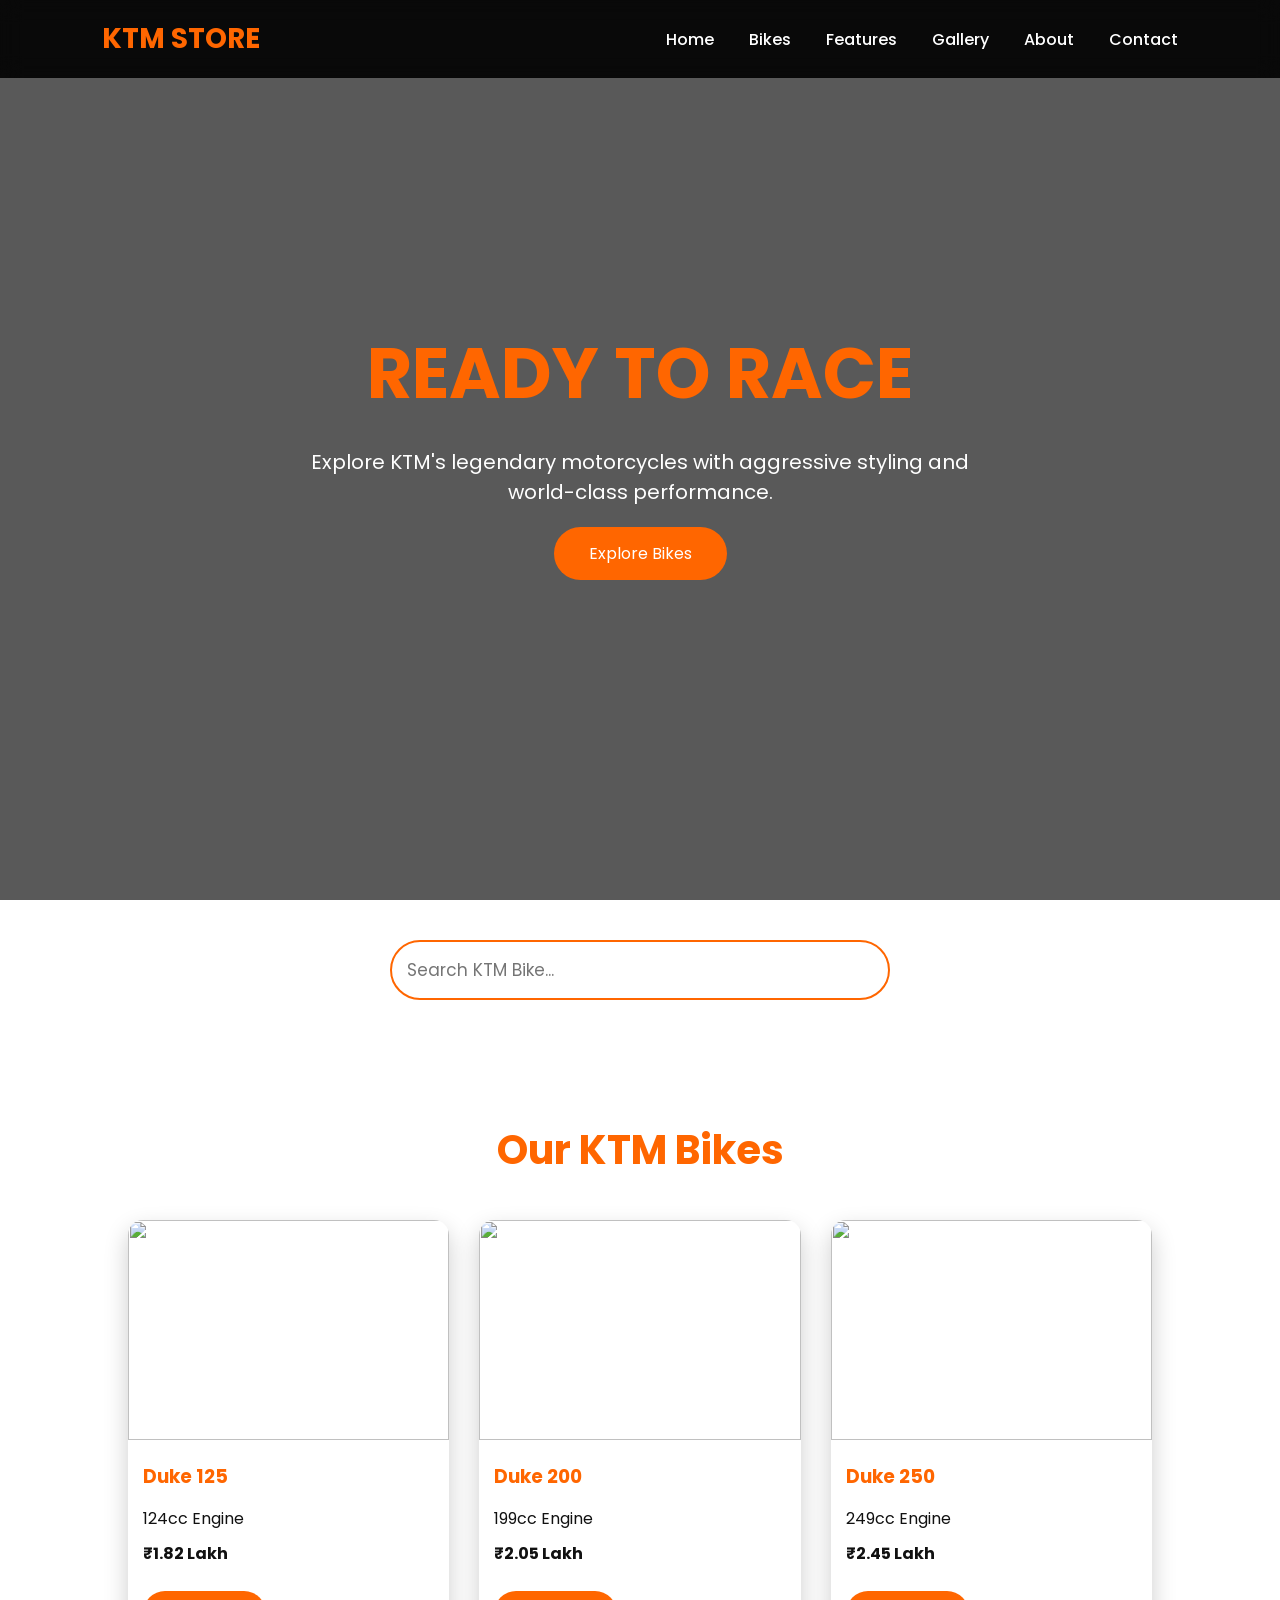
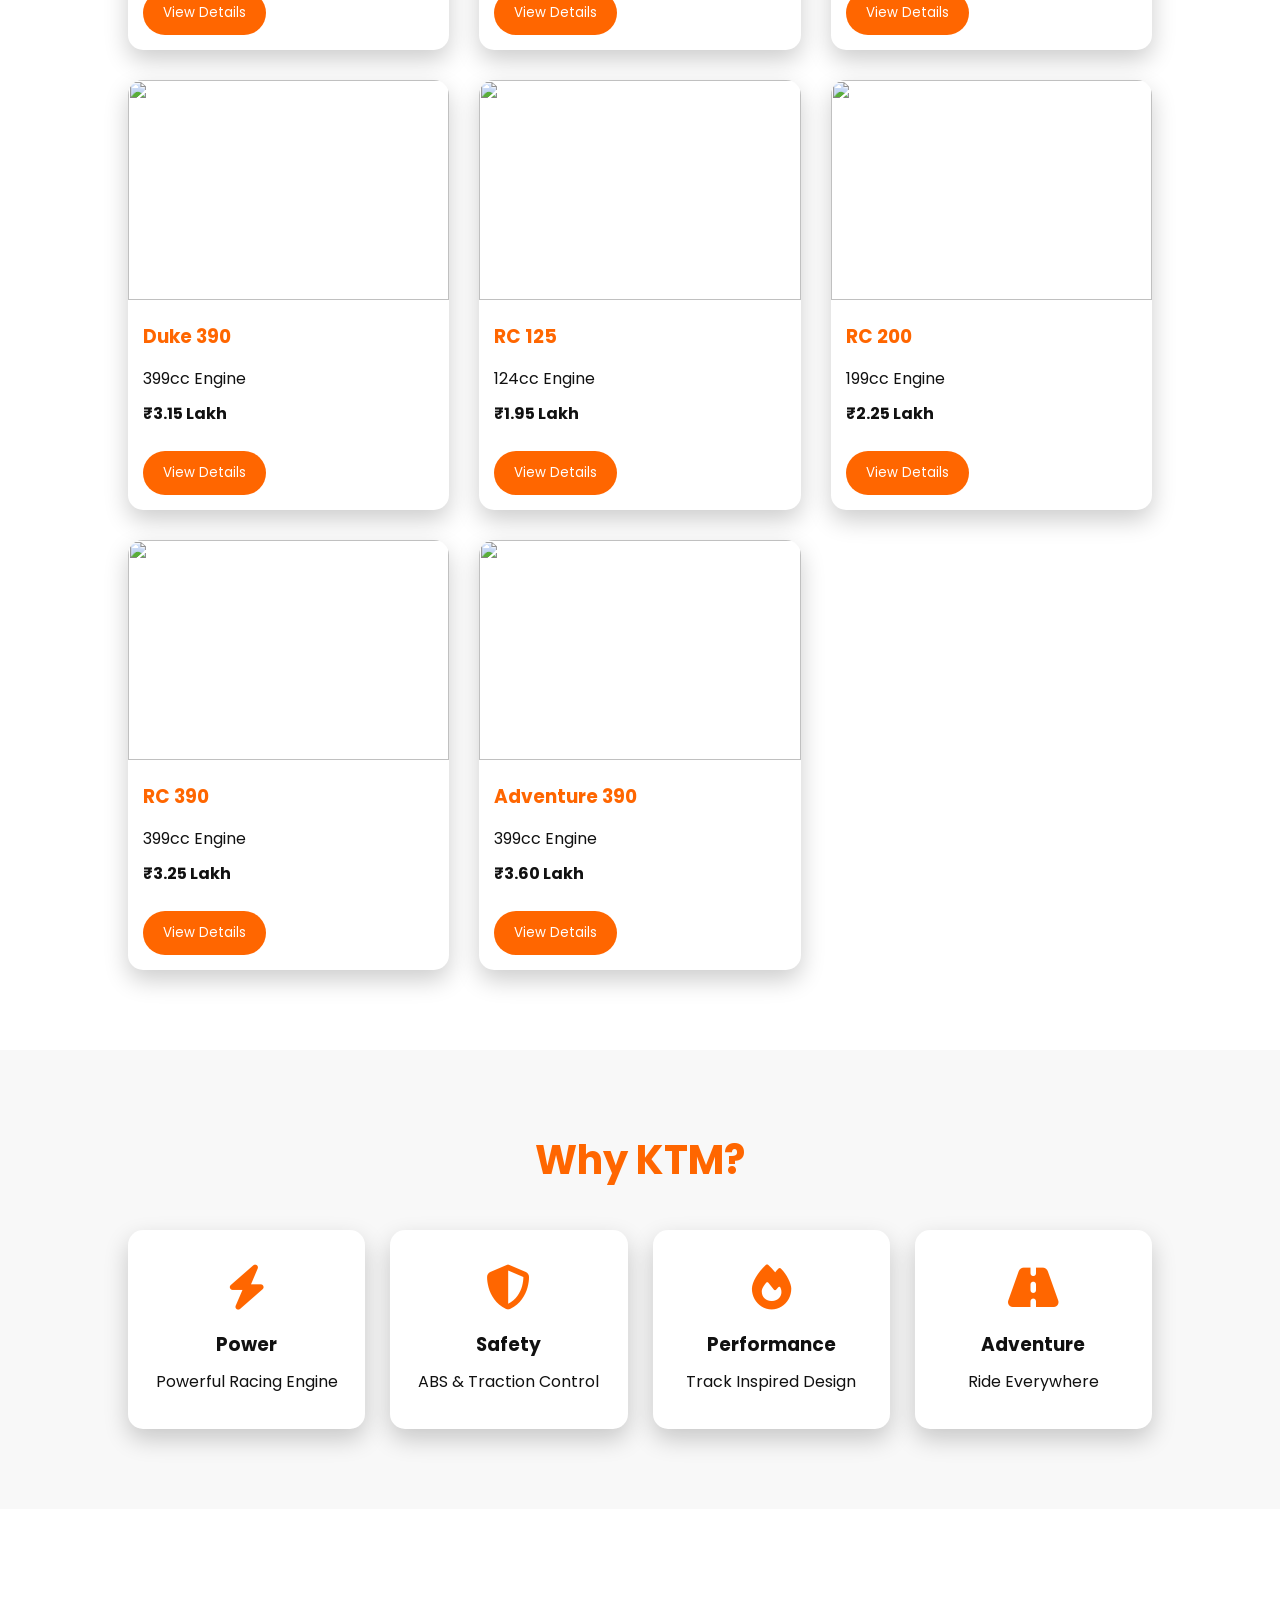
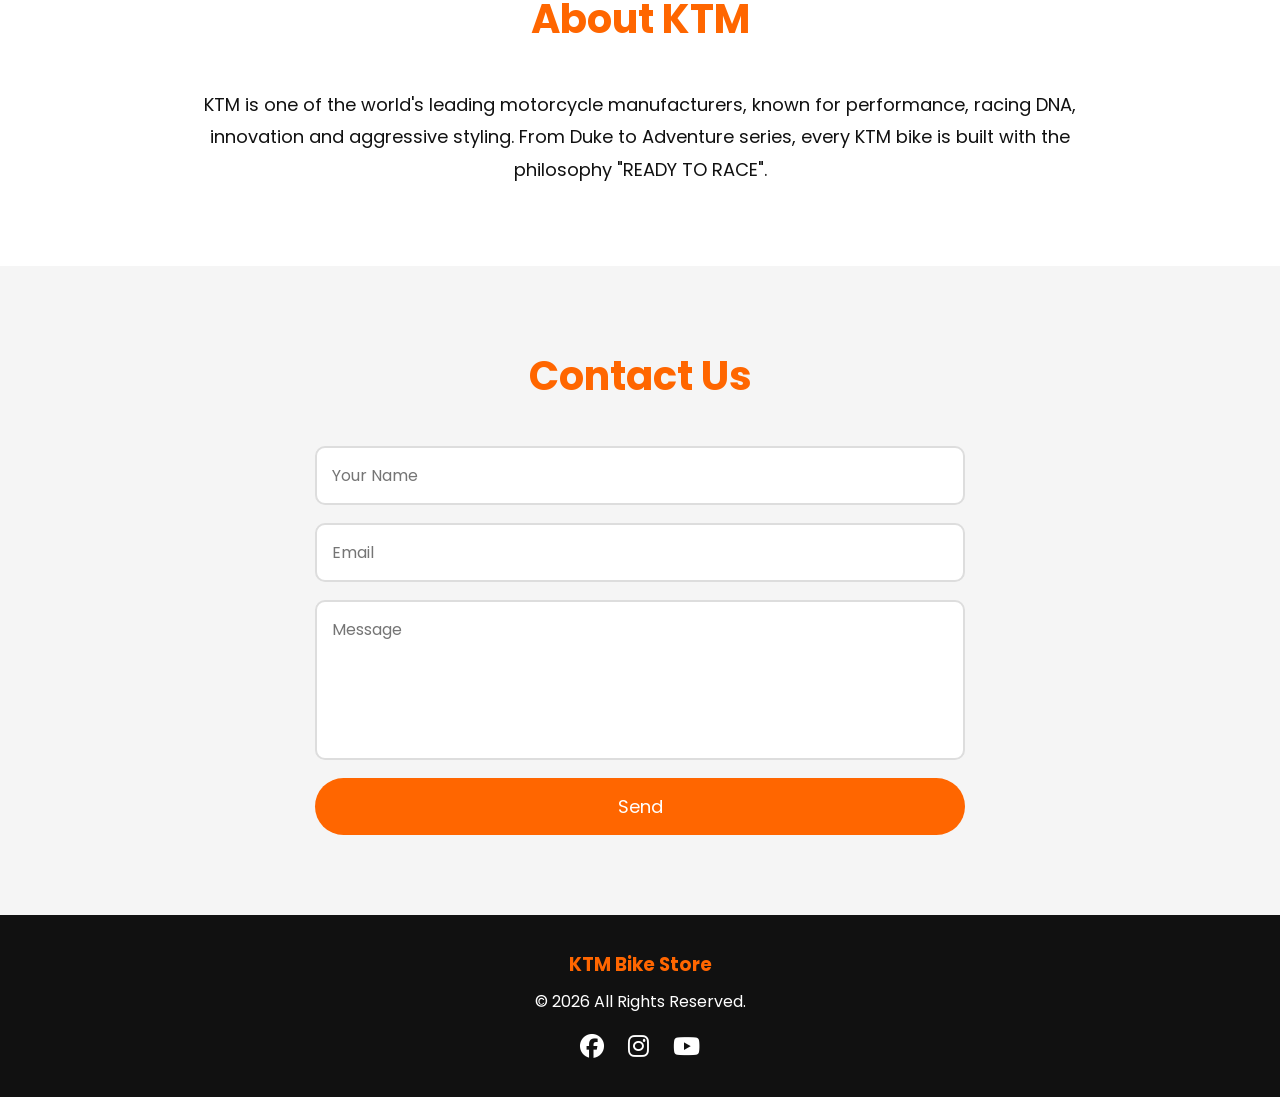
==== index.html @ a9b9b611 "my first project" ====
<!DOCTYPE html>
<html lang="en">
<head>
    <meta charset="UTF-8">
    <meta name="viewport" content="width=device-width, initial-scale=1.0">
    <title>KTM Bike Store</title>

    <link rel="stylesheet" href="style.css">

    <!-- Font Awesome -->
    <link rel="stylesheet"
    href="https://cdnjs.cloudflare.com/ajax/libs/font-awesome/6.5.1/css/all.min.css">

    <!-- Google Font -->
    <link href="https://fonts.googleapis.com/css2?family=Poppins:wght@300;400;500;600;700&display=swap" rel="stylesheet">
</head>
<body>

<!-- Loading -->
<div id="loader">
    <h1>KTM</h1>
</div>

<!-- Progress -->
<div id="progress-bar"></div>

<!-- Navbar -->
<header>
<nav class="navbar">

<div class="logo">
KTM STORE
</div>

<ul class="nav-links">

<li><a href="#home">Home</a></li>
<li><a href="#bikes">Bikes</a></li>
<li><a href="#features">Features</a></li>
<li><a href="#gallery">Gallery</a></li>
<li><a href="#about">About</a></li>
<li><a href="#contact">Contact</a></li>

</ul>

<div id="menu">
<i class="fas fa-bars"></i>
</div>

</nav>
</header>

<!-- Hero -->

<section id="home" class="hero">

<div class="overlay">

<h1>READY TO RACE</h1>

<p>
Explore KTM's legendary motorcycles with aggressive styling and world-class performance.
</p>

<a href="#bikes" class="btn">
Explore Bikes
</a>

</div>

</section>

<!-- Search -->

<section class="search-box">

<input
type="text"
id="search"
placeholder="Search KTM Bike...">

</section>

<!-- Bikes -->

<section id="bikes">

<h2 class="title">
Our KTM Bikes
</h2>

<div class="bike-container">

<div class="bike-card">

<img src="https://images.unsplash.com/photo-1558981806-ec527fa84c39?w=800" alt="">

<h3>Duke 125</h3>

<p>124cc Engine</p>

<h4>₹1.82 Lakh</h4>

<button>View Details</button>

</div>

<div class="bike-card">

<img src="https://images.unsplash.com/photo-1609630875171-b1321377ee65?w=800">

<h3>Duke 200</h3>

<p>199cc Engine</p>

<h4>₹2.05 Lakh</h4>

<button>View Details</button>

</div>

<div class="bike-card">

<img src="https://images.unsplash.com/photo-1517846693594-1567da72af75?w=800">

<h3>Duke 250</h3>

<p>249cc Engine</p>

<h4>₹2.45 Lakh</h4>

<button>View Details</button>

</div>

<div class="bike-card">

<img src="https://images.unsplash.com/photo-1503376780353-7e6692767b70?w=800">

<h3>Duke 390</h3>

<p>399cc Engine</p>

<h4>₹3.15 Lakh</h4>

<button>View Details</button>

</div>

<div class="bike-card">

<img src="https://images.unsplash.com/photo-1549399542-7e3f8b79c341?w=800">

<h3>RC 125</h3>

<p>124cc Engine</p>

<h4>₹1.95 Lakh</h4>

<button>View Details</button>

</div>

<div class="bike-card">

<img src="https://images.unsplash.com/photo-1553440569-bcc63803a83d?w=800">

<h3>RC 200</h3>

<p>199cc Engine</p>

<h4>₹2.25 Lakh</h4>

<button>View Details</button>

</div>

<div class="bike-card">

<img src="https://images.unsplash.com/photo-1558981403-c5f9899a28bc?w=800">

<h3>RC 390</h3>

<p>399cc Engine</p>

<h4>₹3.25 Lakh</h4>

<button>View Details</button>

</div>

<div class="bike-card">

<img src="https://images.unsplash.com/photo-1558980664-10ea292d6a3a?w=800">

<h3>Adventure 390</h3>

<p>399cc Engine</p>

<h4>₹3.60 Lakh</h4>

<button>View Details</button>

</div>

</div>

</section>

<!-- Features -->

<section id="features">

<h2 class="title">
Why KTM?
</h2>

<div class="feature-box">

<div class="feature">

<i class="fas fa-bolt"></i>

<h3>Power</h3>

<p>Powerful Racing Engine</p>

</div>

<div class="feature">

<i class="fas fa-shield-alt"></i>

<h3>Safety</h3>

<p>ABS & Traction Control</p>

</div>

<div class="feature">

<i class="fas fa-fire"></i>

<h3>Performance</h3>

<p>Track Inspired Design</p>

</div>

<div class="feature">

<i class="fas fa-road"></i>

<h3>Adventure</h3>

<p>Ride Everywhere</p>

</div>

</div>

</section>

<!-- About -->

<section id="about">

<h2 class="title">About KTM</h2>

<p class="about-text">

KTM is one of the world's leading motorcycle manufacturers,
known for performance, racing DNA, innovation and aggressive styling.
From Duke to Adventure series,
every KTM bike is built with the philosophy
"READY TO RACE".

</p>

</section>

<!-- Contact -->

<section id="contact">

<h2 class="title">
Contact Us
</h2>

<form id="contactForm">

<input
type="text"
placeholder="Your Name"
required>

<input
type="email"
placeholder="Email"
required>

<textarea
placeholder="Message"></textarea>

<button type="submit">
Send
</button>

</form>

</section>

<!-- Footer -->

<footer>

<h3>KTM Bike Store</h3>

<p>© 2026 All Rights Reserved.</p>

<div class="social">

<i class="fab fa-facebook"></i>
<i class="fab fa-instagram"></i>
<i class="fab fa-youtube"></i>

</div>

</footer>

<!-- Top Button -->

<button id="topBtn">

<i class="fas fa-arrow-up"></i>

</button>

<script src="script.js"></script>

</body>
</html>
---- style.css ----
/* ==========================
   KTM BIKE STORE - STYLE.CSS
   Part 1
========================== */

*{
    margin:0;
    padding:0;
    box-sizing:border-box;
    scroll-behavior:smooth;
    font-family:'Poppins',sans-serif;
}

:root{
    --orange:#ff6600;
    --black:#111;
    --white:#fff;
    --gray:#f5f5f5;
    --shadow:0 10px 25px rgba(0,0,0,.2);
}

body{
    background:var(--white);
    color:var(--black);
    overflow-x:hidden;
}

/* Loader */

#loader{
    position:fixed;
    inset:0;
    background:#111;
    display:flex;
    justify-content:center;
    align-items:center;
    z-index:9999;
}

#loader h1{
    color:var(--orange);
    font-size:60px;
    letter-spacing:5px;
}

/* Scroll Progress */

#progress-bar{
    position:fixed;
    top:0;
    left:0;
    width:0%;
    height:5px;
    background:var(--orange);
    z-index:999;
}

/* Navbar */

header{
    position:fixed;
    top:0;
    width:100%;
    z-index:1000;
}

.navbar{
    display:flex;
    justify-content:space-between;
    align-items:center;
    padding:18px 8%;
    background:rgba(0,0,0,.9);
    backdrop-filter:blur(10px);
}

.logo{
    color:var(--orange);
    font-size:28px;
    font-weight:bold;
}

.nav-links{
    display:flex;
    list-style:none;
    gap:35px;
}

.nav-links a{
    color:white;
    text-decoration:none;
    transition:.3s;
    font-weight:500;
}

.nav-links a:hover{
    color:var(--orange);
}

#menu{
    display:none;
    color:white;
    font-size:28px;
    cursor:pointer;
}

/* Hero */

.hero{
    height:100vh;
    background:url("https://images.unsplash.com/photo-1503376780353-7e6692767b70?w=1600") center/cover no-repeat;
    display:flex;
    justify-content:center;
    align-items:center;
}

.overlay{
    width:100%;
    height:100%;
    background:rgba(0,0,0,.65);
    display:flex;
    flex-direction:column;
    justify-content:center;
    align-items:center;
    text-align:center;
    color:white;
    padding:20px;
}

.overlay h1{
    font-size:70px;
    color:var(--orange);
}

.overlay p{
    margin:20px 0;
    max-width:700px;
    font-size:20px;
}

.btn{
    display:inline-block;
    padding:14px 35px;
    background:var(--orange);
    color:white;
    text-decoration:none;
    border-radius:30px;
    transition:.4s;
}

.btn:hover{
    background:white;
    color:black;
    transform:translateY(-5px);
}

/* Search */

.search-box{
    padding:40px 10%;
    text-align:center;
}

#search{
    width:80%;
    max-width:500px;
    padding:15px;
    border-radius:30px;
    border:2px solid var(--orange);
    outline:none;
    font-size:17px;
}

/* Section Title */

.title{
    text-align:center;
    font-size:40px;
    margin-bottom:40px;
    color:var(--orange);
}

/* Bikes */

#bikes{
    padding:80px 10%;
}

.bike-container{
    display:grid;
    grid-template-columns:repeat(auto-fit,minmax(280px,1fr));
    gap:30px;
}

.bike-card{
    background:white;
    border-radius:15px;
    overflow:hidden;
    box-shadow:var(--shadow);
    transition:.4s;
}

.bike-card:hover{
    transform:translateY(-10px);
}

.bike-card img{
    width:100%;
    height:220px;
    object-fit:cover;
}

.bike-card h3{
    padding:15px;
    color:var(--orange);
}

.bike-card p,
.bike-card h4{
    padding:0 15px 10px;
}

.bike-card button{
    margin:15px;
    padding:12px 20px;
    background:var(--orange);
    color:white;
    border:none;
    border-radius:25px;
    cursor:pointer;
    transition:.3s;
}

.bike-card button:hover{
    background:black;
}
/* ==========================
   FEATURES
========================== */

#features{
    padding:80px 10%;
    background:#f8f8f8;
}

.feature-box{
    display:grid;
    grid-template-columns:repeat(auto-fit,minmax(220px,1fr));
    gap:25px;
}

.feature{
    background:#fff;
    text-align:center;
    padding:35px 20px;
    border-radius:15px;
    box-shadow:var(--shadow);
    transition:.4s;
}

.feature:hover{
    background:var(--orange);
    color:#fff;
    transform:translateY(-10px);
}

.feature i{
    font-size:45px;
    margin-bottom:20px;
    color:var(--orange);
}

.feature:hover i{
    color:#fff;
}

.feature h3{
    margin-bottom:10px;
}

/* ==========================
   ABOUT
========================== */

#about{
    padding:80px 10%;
    background:#fff;
}

.about-text{
    max-width:900px;
    margin:auto;
    text-align:center;
    line-height:1.8;
    font-size:18px;
}

/* ==========================
   CONTACT
========================== */

#contact{
    padding:80px 10%;
    background:#f5f5f5;
}

#contactForm{
    max-width:650px;
    margin:auto;
    display:flex;
    flex-direction:column;
    gap:18px;
}

#contactForm input,
#contactForm textarea{
    padding:15px;
    border:2px solid #ddd;
    border-radius:10px;
    font-size:16px;
    outline:none;
}

#contactForm textarea{
    height:160px;
    resize:none;
}

#contactForm input:focus,
#contactForm textarea:focus{
    border-color:var(--orange);
}

#contactForm button{
    background:var(--orange);
    color:#fff;
    border:none;
    padding:15px;
    border-radius:30px;
    cursor:pointer;
    font-size:18px;
    transition:.3s;
}

#contactForm button:hover{
    background:#111;
}

/* ==========================
   FOOTER
========================== */

footer{
    background:#111;
    color:#fff;
    text-align:center;
    padding:35px 20px;
}

footer h3{
    color:var(--orange);
    margin-bottom:10px;
}

.social{
    margin-top:20px;
}

.social i{
    font-size:24px;
    margin:0 10px;
    cursor:pointer;
    transition:.3s;
}

.social i:hover{
    color:var(--orange);
    transform:scale(1.2);
}

/* ==========================
   TOP BUTTON
========================== */

#topBtn{
    position:fixed;
    bottom:30px;
    right:30px;
    width:50px;
    height:50px;
    border:none;
    border-radius:50%;
    background:var(--orange);
    color:#fff;
    cursor:pointer;
    display:none;
    box-shadow:var(--shadow);
    transition:.3s;
}

#topBtn:hover{
    background:#111;
}

/* ==========================
   ANIMATIONS
========================== */

@keyframes fadeUp{
    from{
        opacity:0;
        transform:translateY(50px);
    }
    to{
        opacity:1;
        transform:translateY(0);
    }
}

.hero h1,
.hero p,
.hero .btn{
    animation:fadeUp 1s ease;
}

/* ==========================
   RESPONSIVE
========================== */

@media(max-width:992px){

.nav-links{
    gap:18px;
}

.overlay h1{
    font-size:50px;
}

}

@media(max-width:768px){

#menu{
    display:block;
}

.nav-links{
    position:absolute;
    top:75px;
    left:-100%;
    width:100%;
    background:#111;
    flex-direction:column;
    text-align:center;
    padding:20px 0;
    transition:.4s;
}

.nav-links.active{
    left:0;
}

.overlay h1{
    font-size:40px;
}

.overlay p{
    font-size:16px;
}

.title{
    font-size:32px;
}

#search{
    width:100%;
}

.bike-card img{
    height:200px;
}

}

@media(max-width:480px){

.logo{
    font-size:22px;
}

.overlay h1{
    font-size:32px;
}

.overlay p{
    font-size:15px;
}

.btn{
    padding:12px 25px;
}

.title{
    font-size:28px;
}

#contactForm input,
#contactForm textarea{
    font-size:15px;
}

footer{
    font-size:14px;
}

}
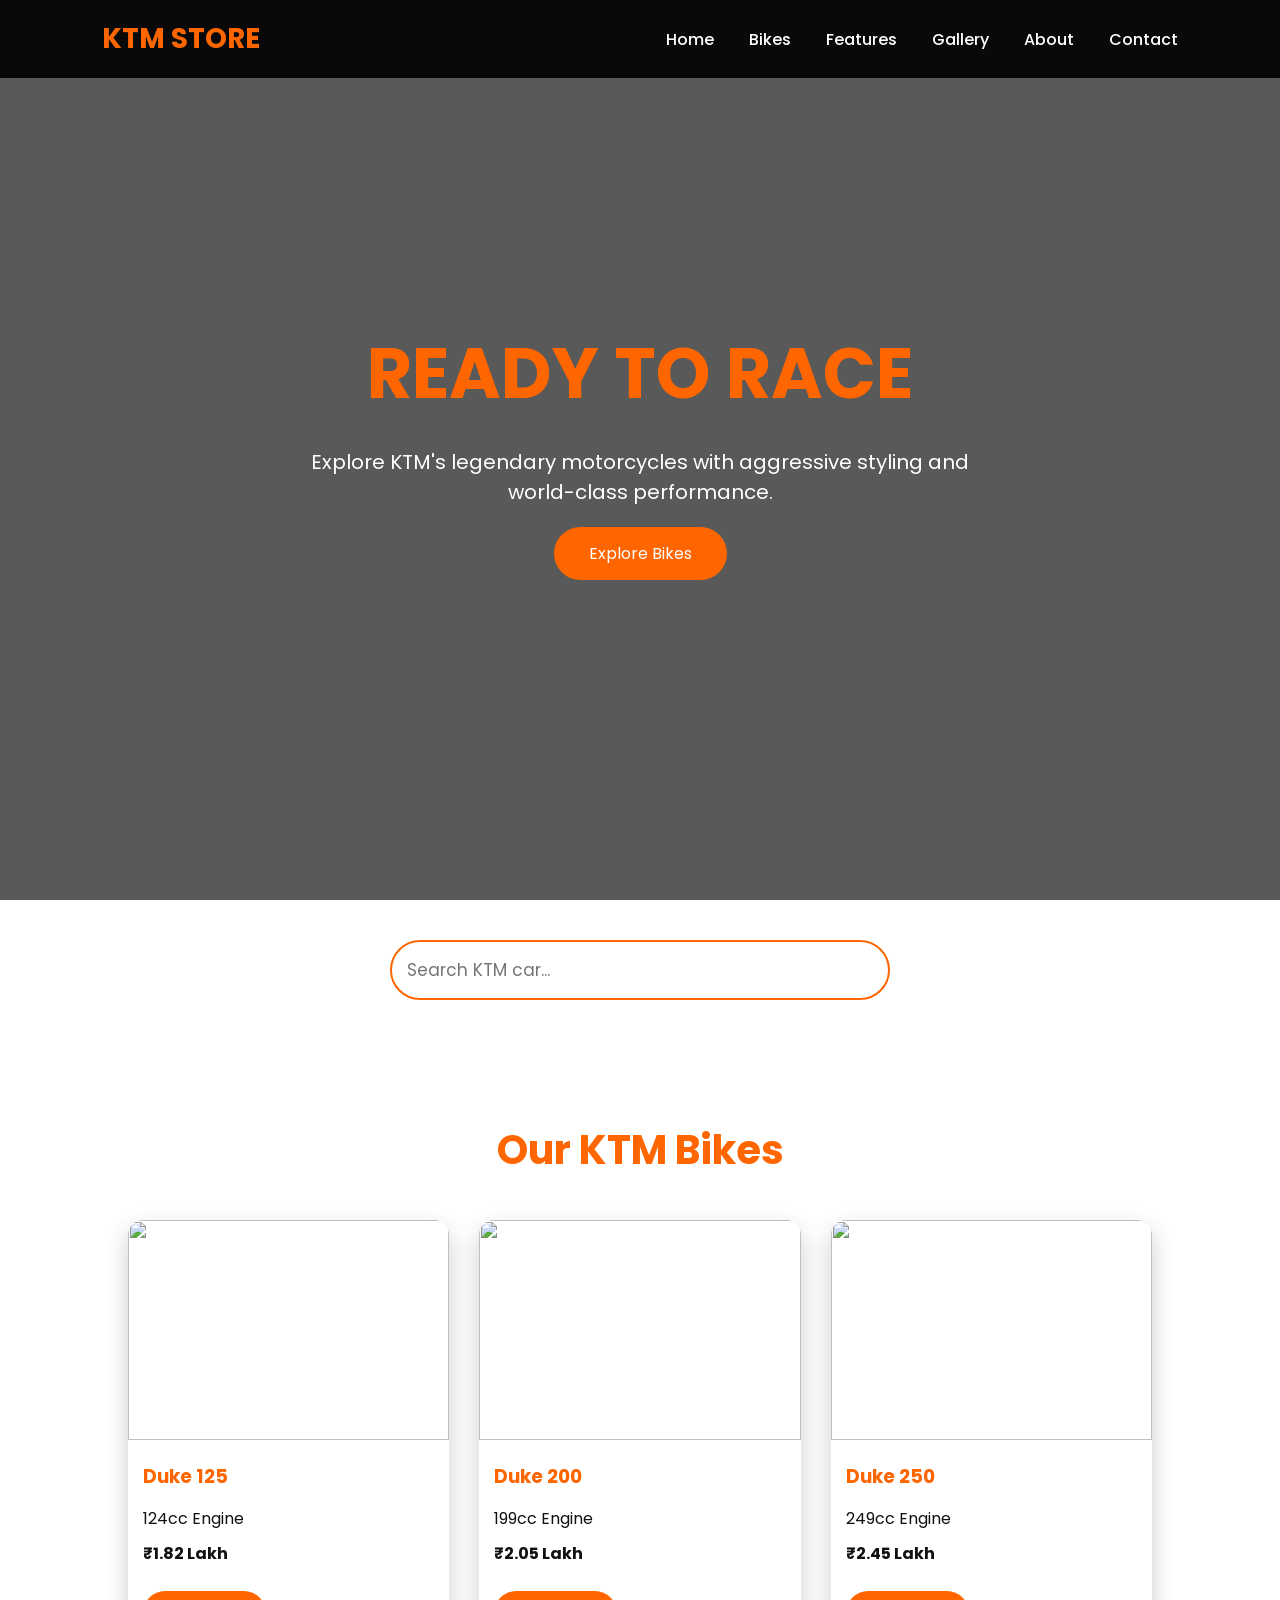
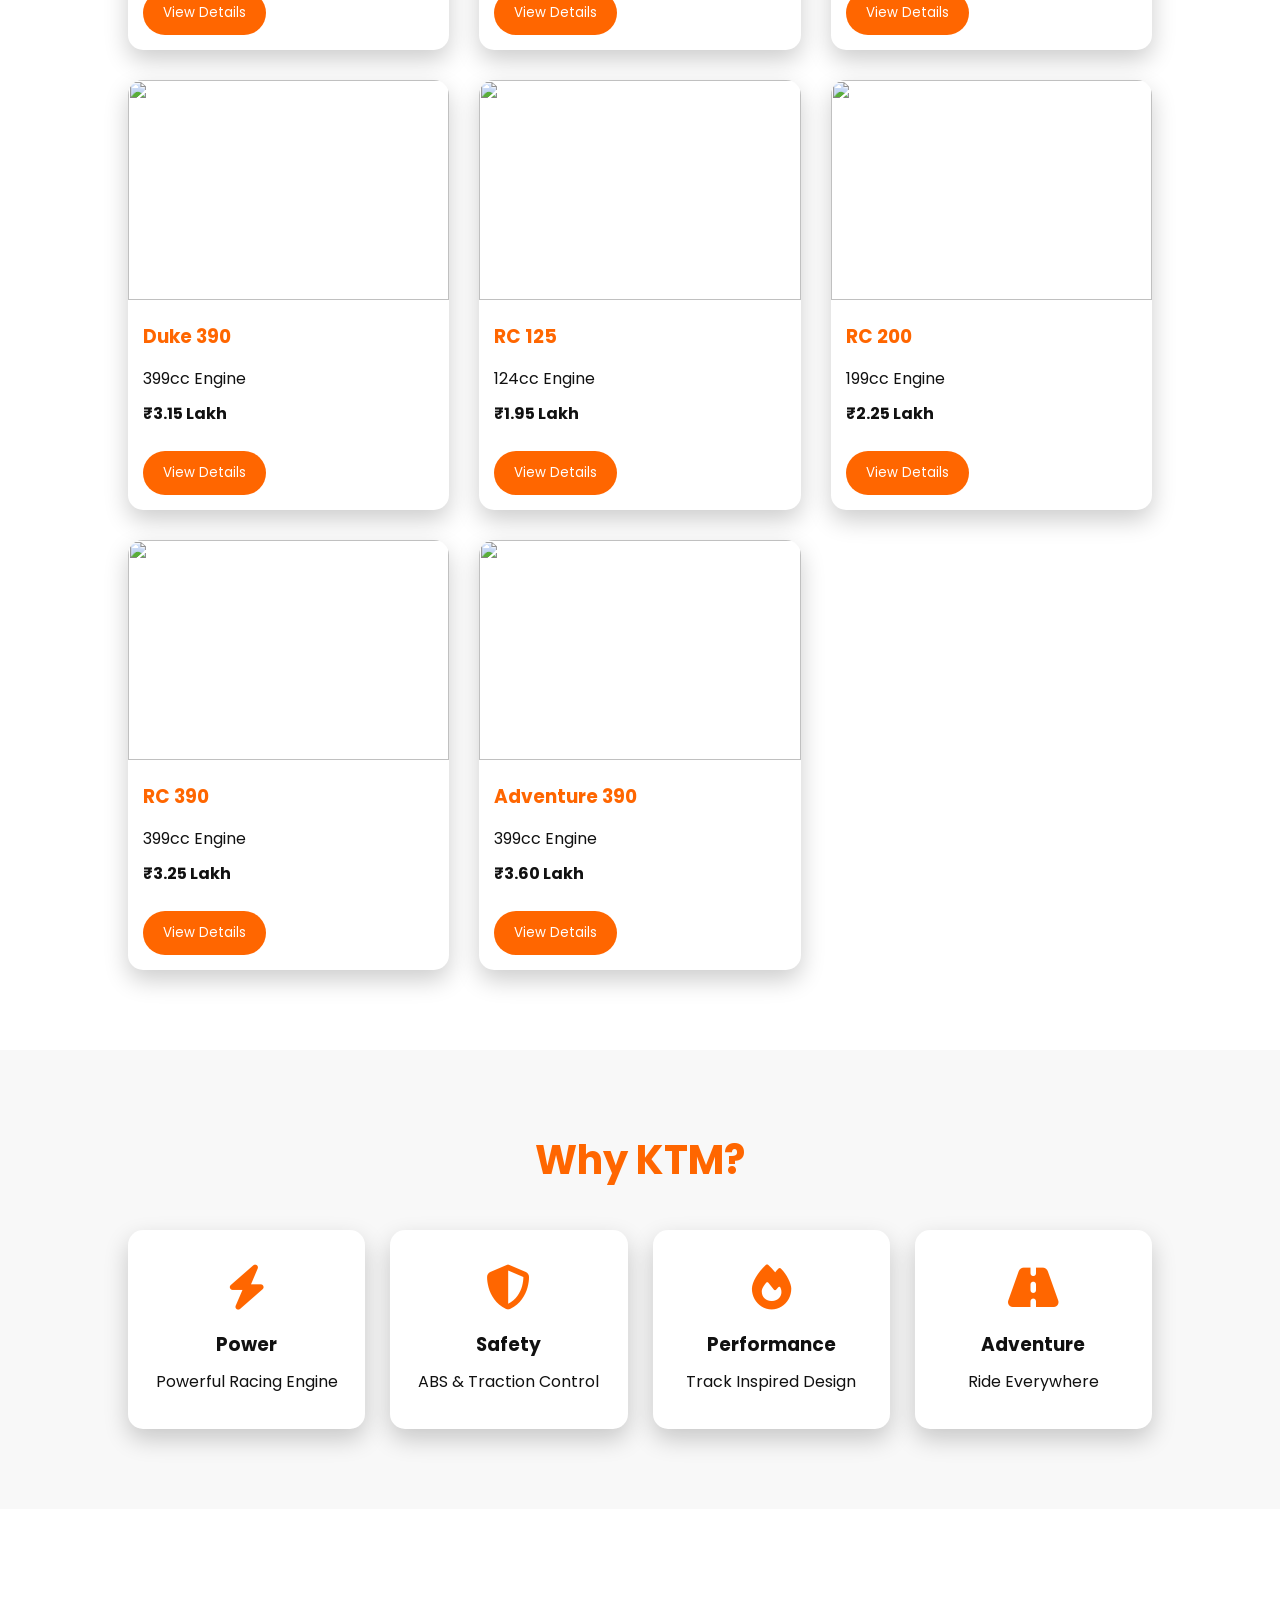
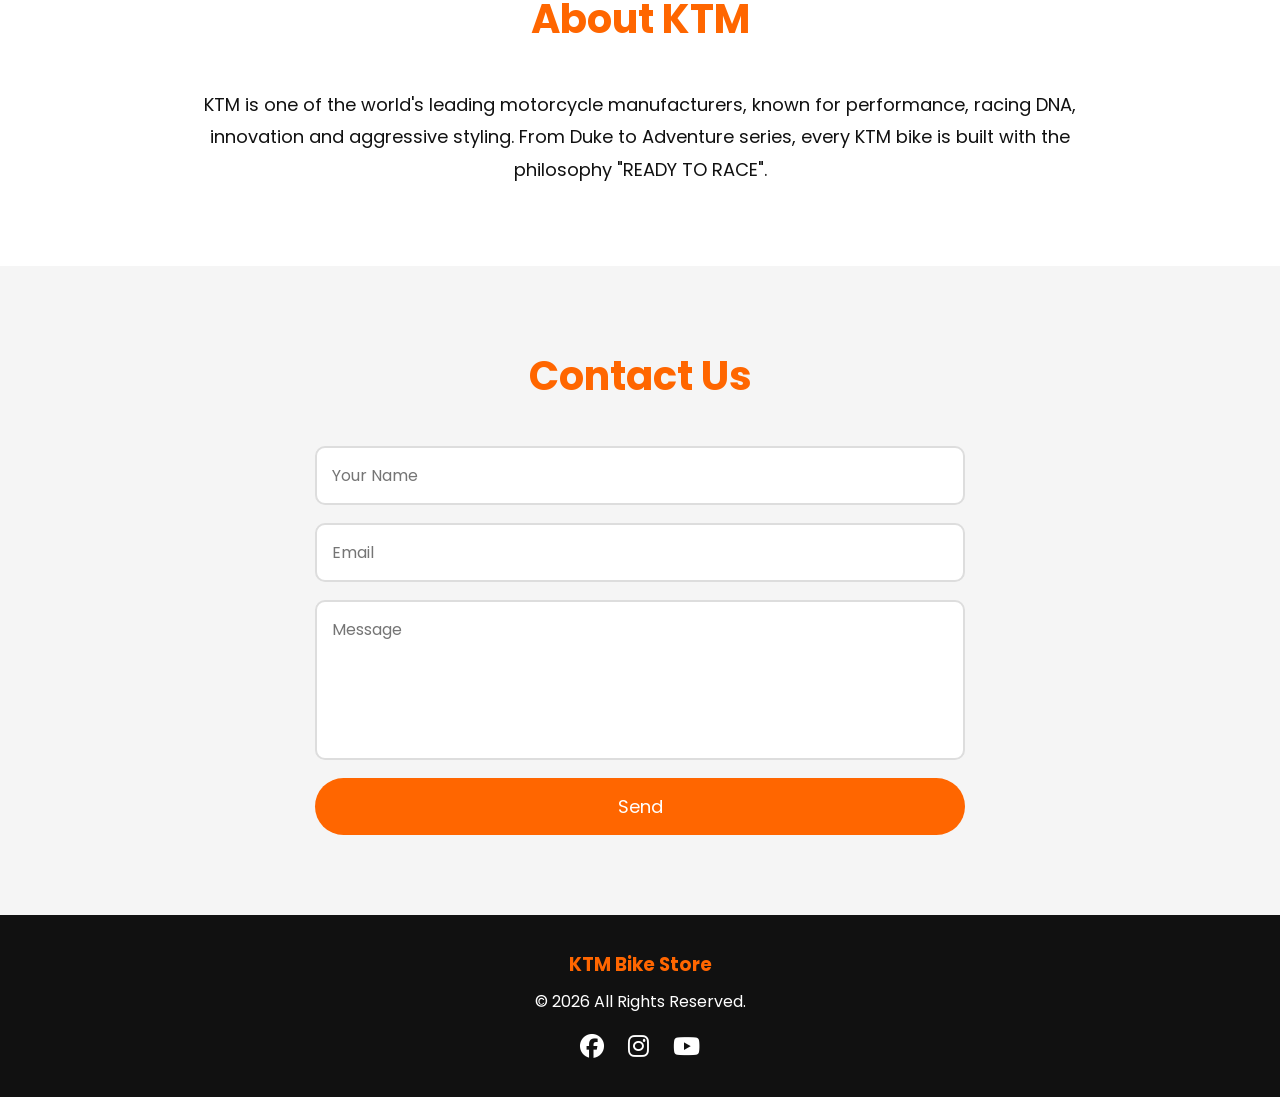
==== commit 53418690: "search KTM bike -> search KTM car" ====
--- a/index.html
+++ b/index.html
@@ -77,7 +77,7 @@
 <input
 type="text"
 id="search"
-placeholder="Search KTM Bike...">
+placeholder="Search KTM car...">
 
 </section>
 
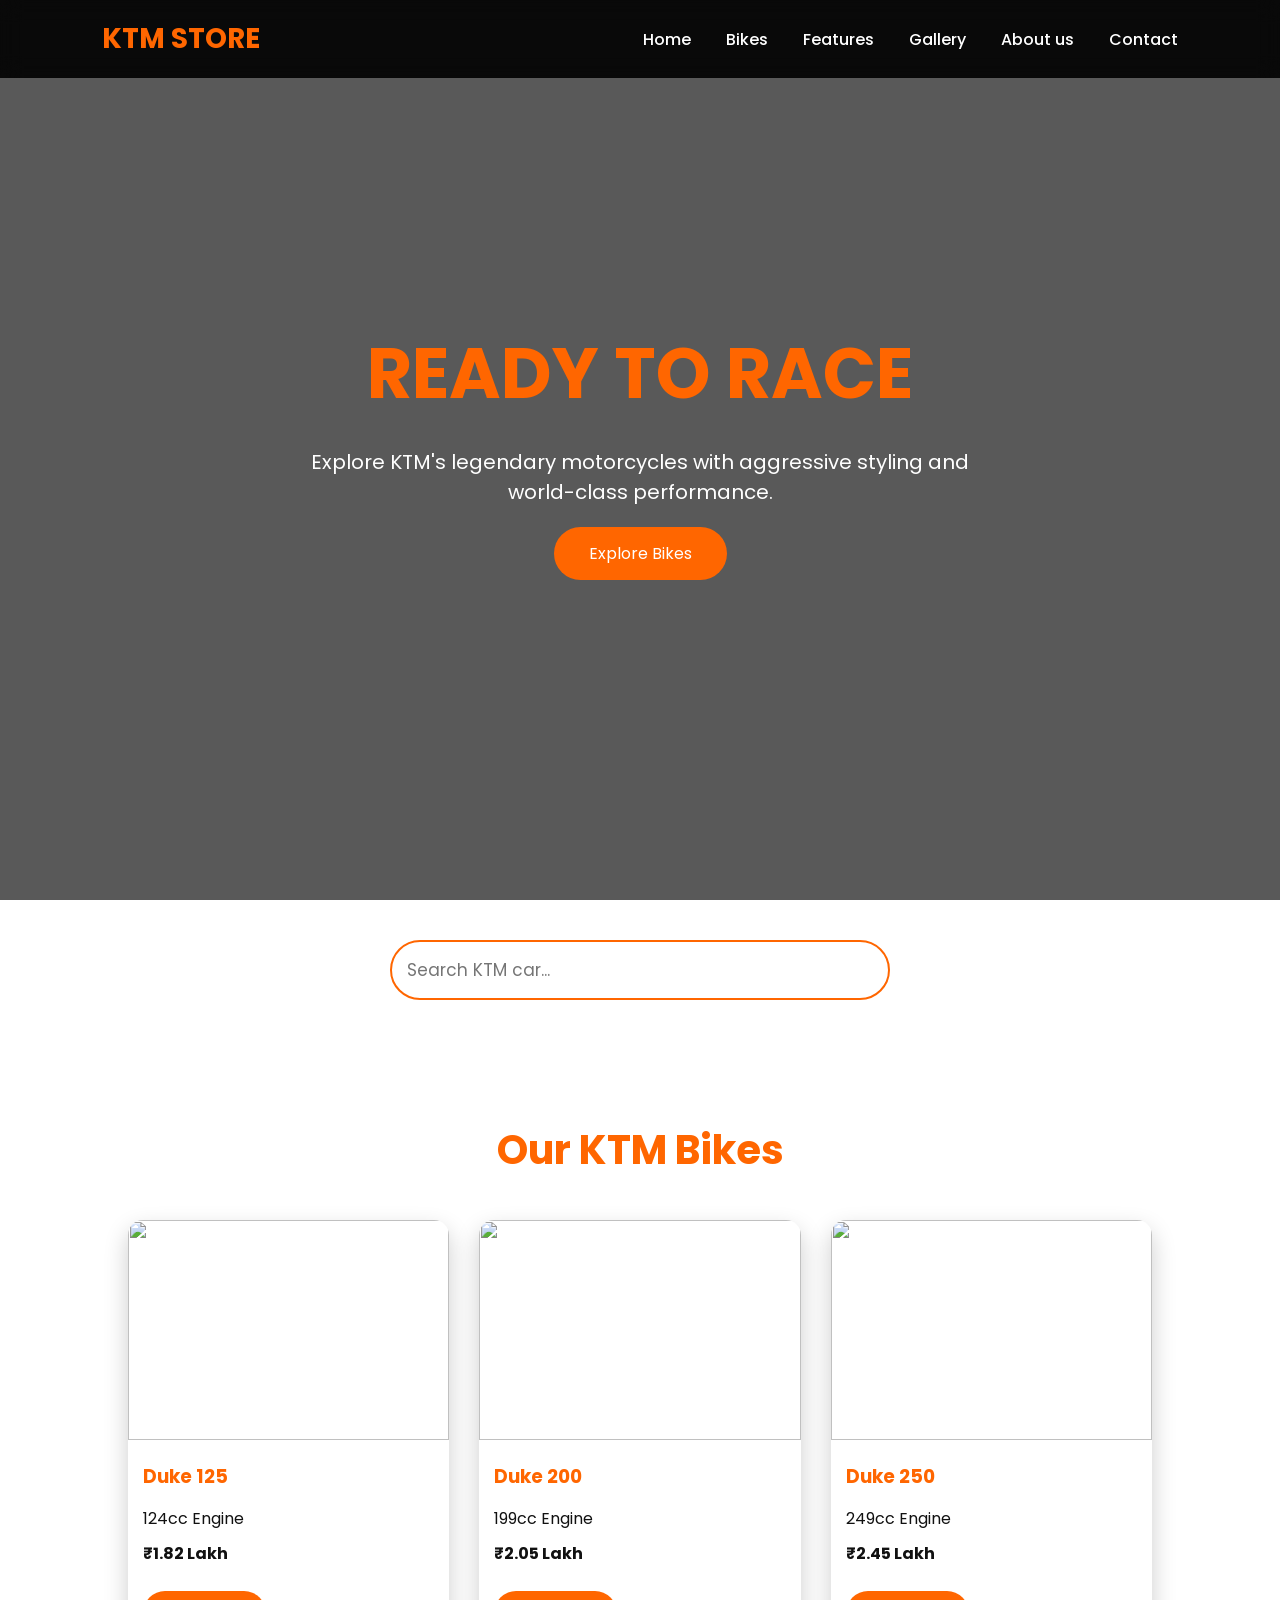
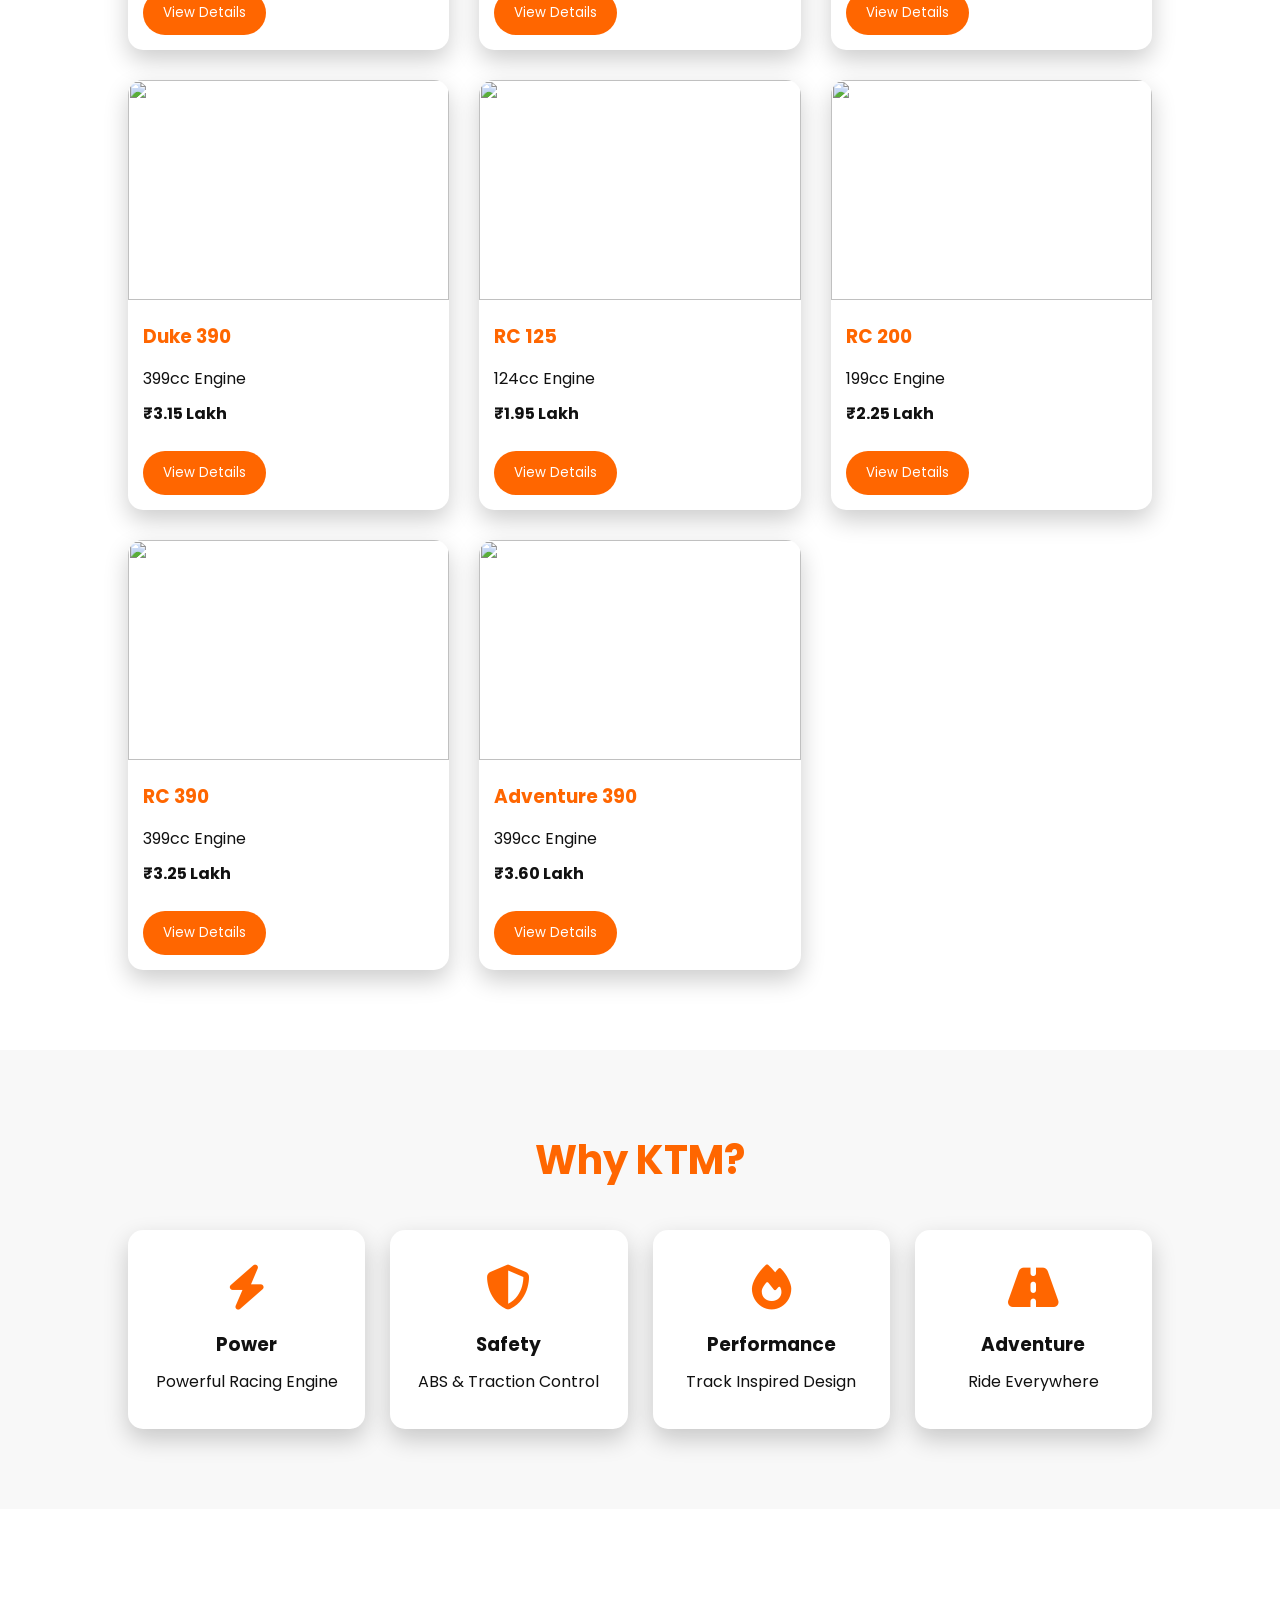
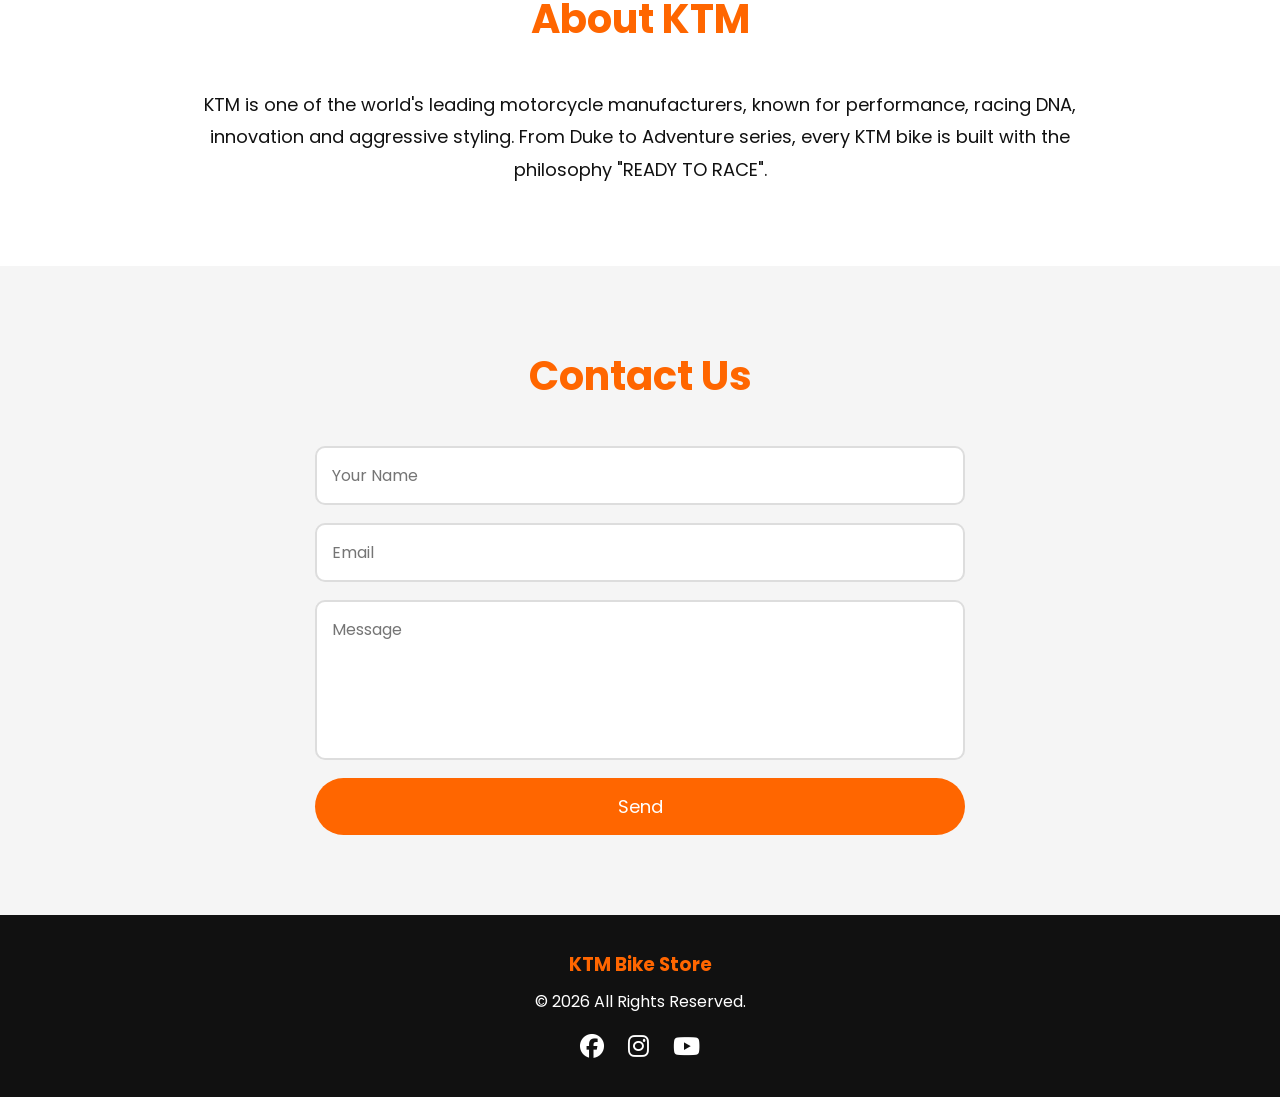
==== commit 7803eeb1: "about -> about us" ====
--- a/index.html
+++ b/index.html
@@ -38,7 +38,7 @@
 <li><a href="#bikes">Bikes</a></li>
 <li><a href="#features">Features</a></li>
 <li><a href="#gallery">Gallery</a></li>
-<li><a href="#about">About</a></li>
+<li><a href="#about">About us</a></li>
 <li><a href="#contact">Contact</a></li>
 
 </ul>
@@ -56,7 +56,7 @@
 
 <div class="overlay">
 
-<h1>READY TO RACE</h1>
+<h1>ready</h1>
 
 <p>
 Explore KTM's legendary motorcycles with aggressive styling and world-class performance.
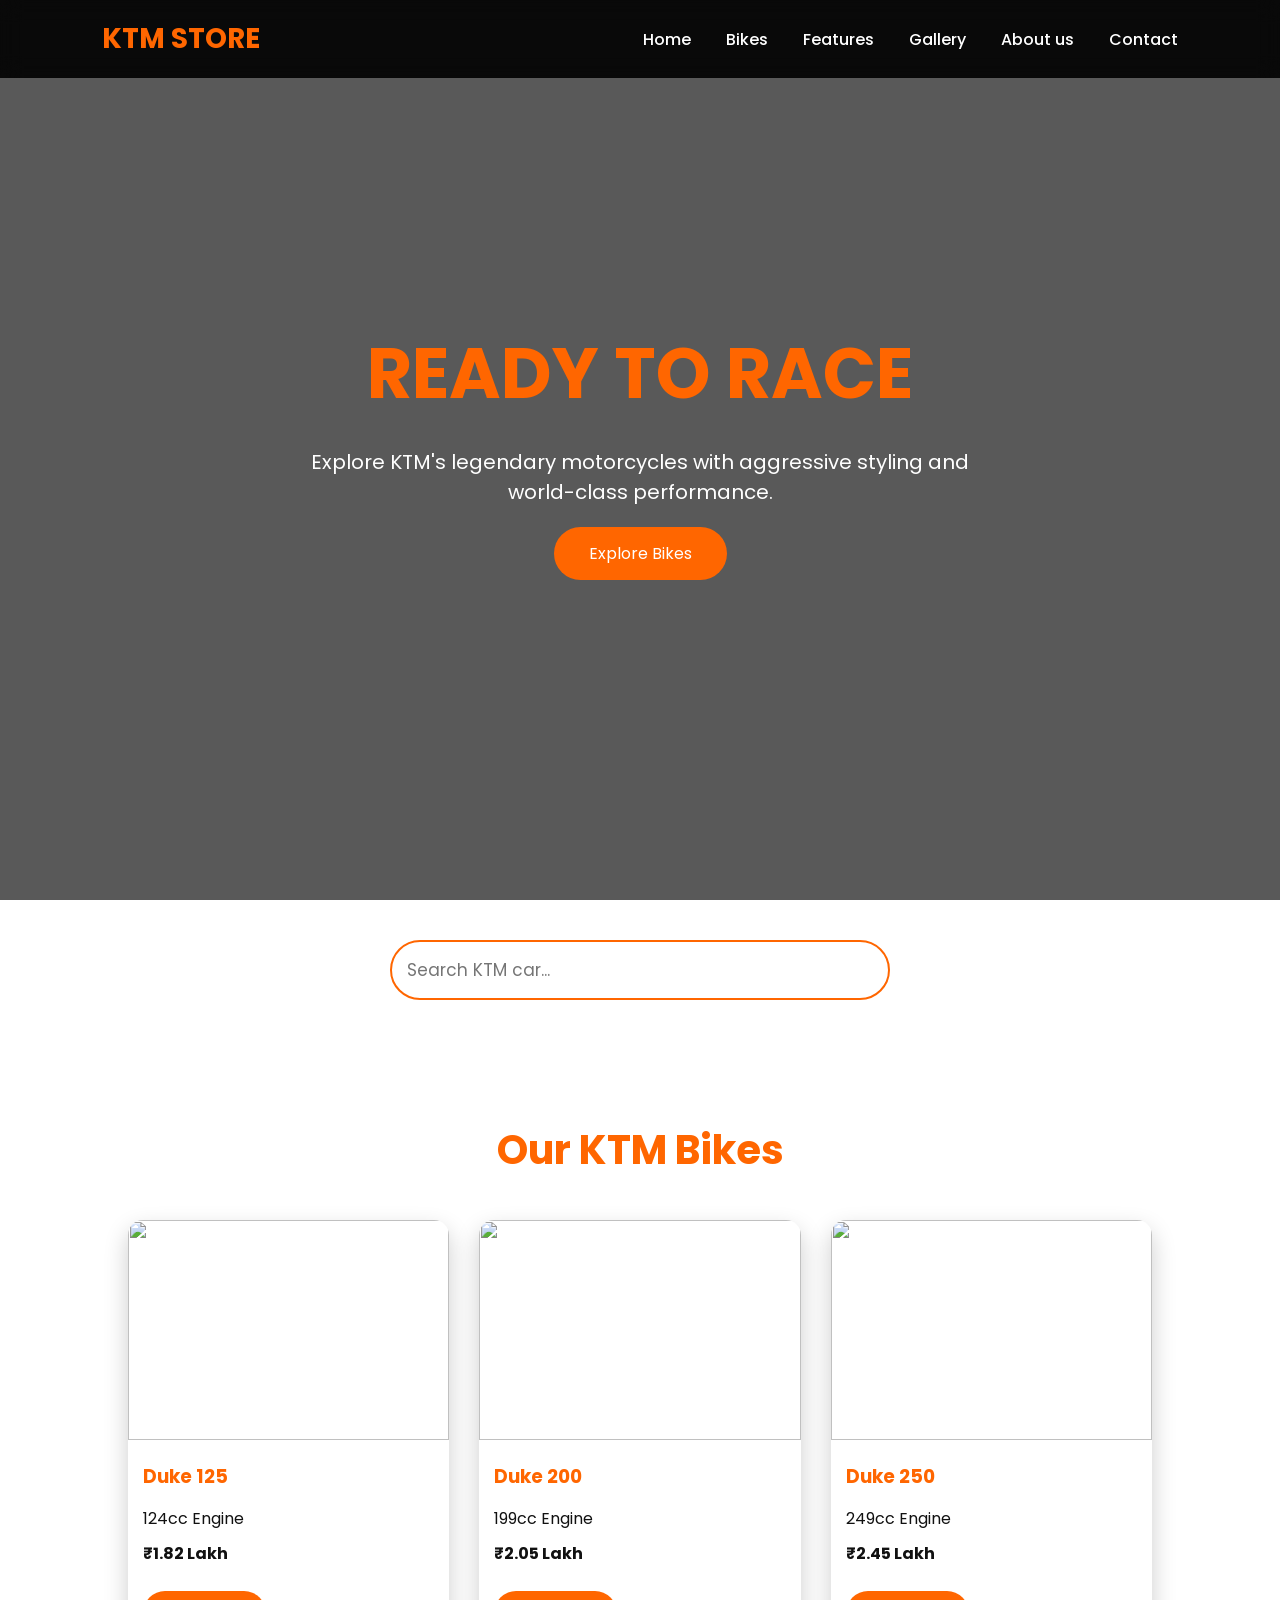
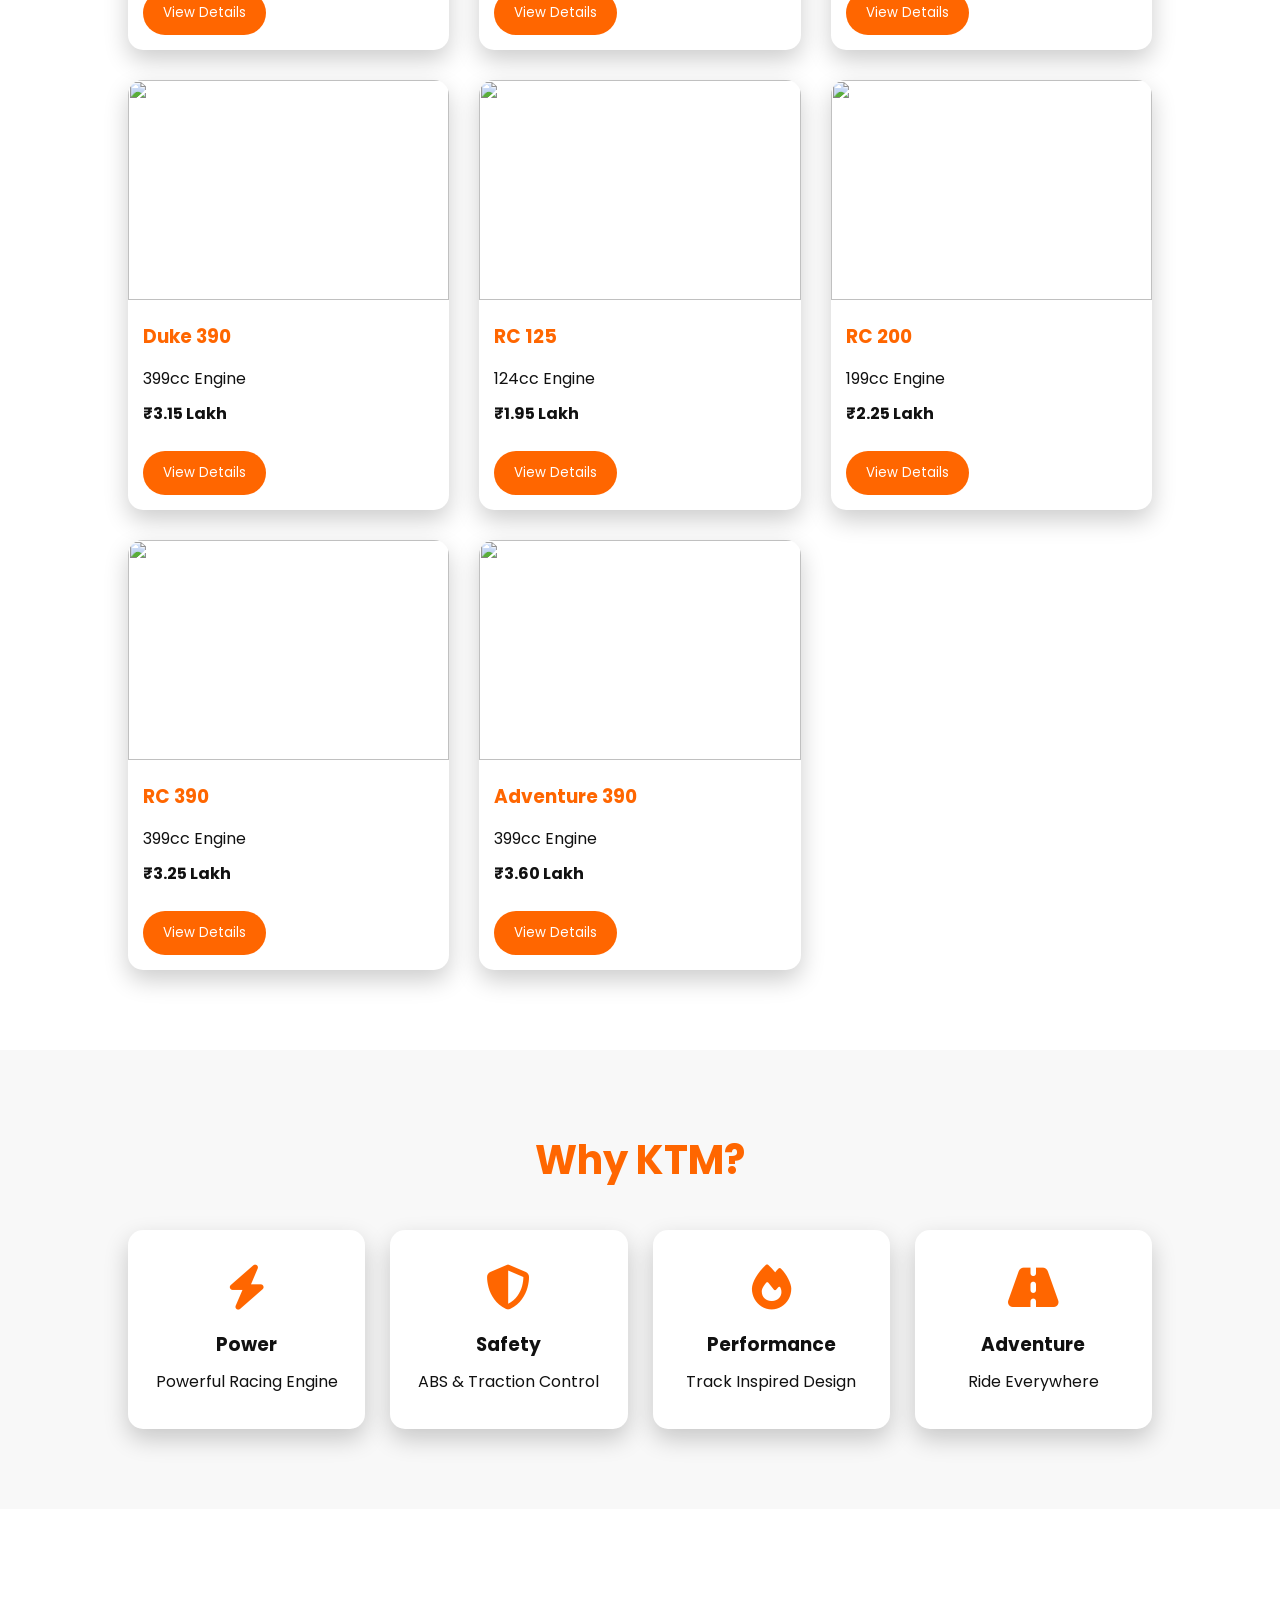
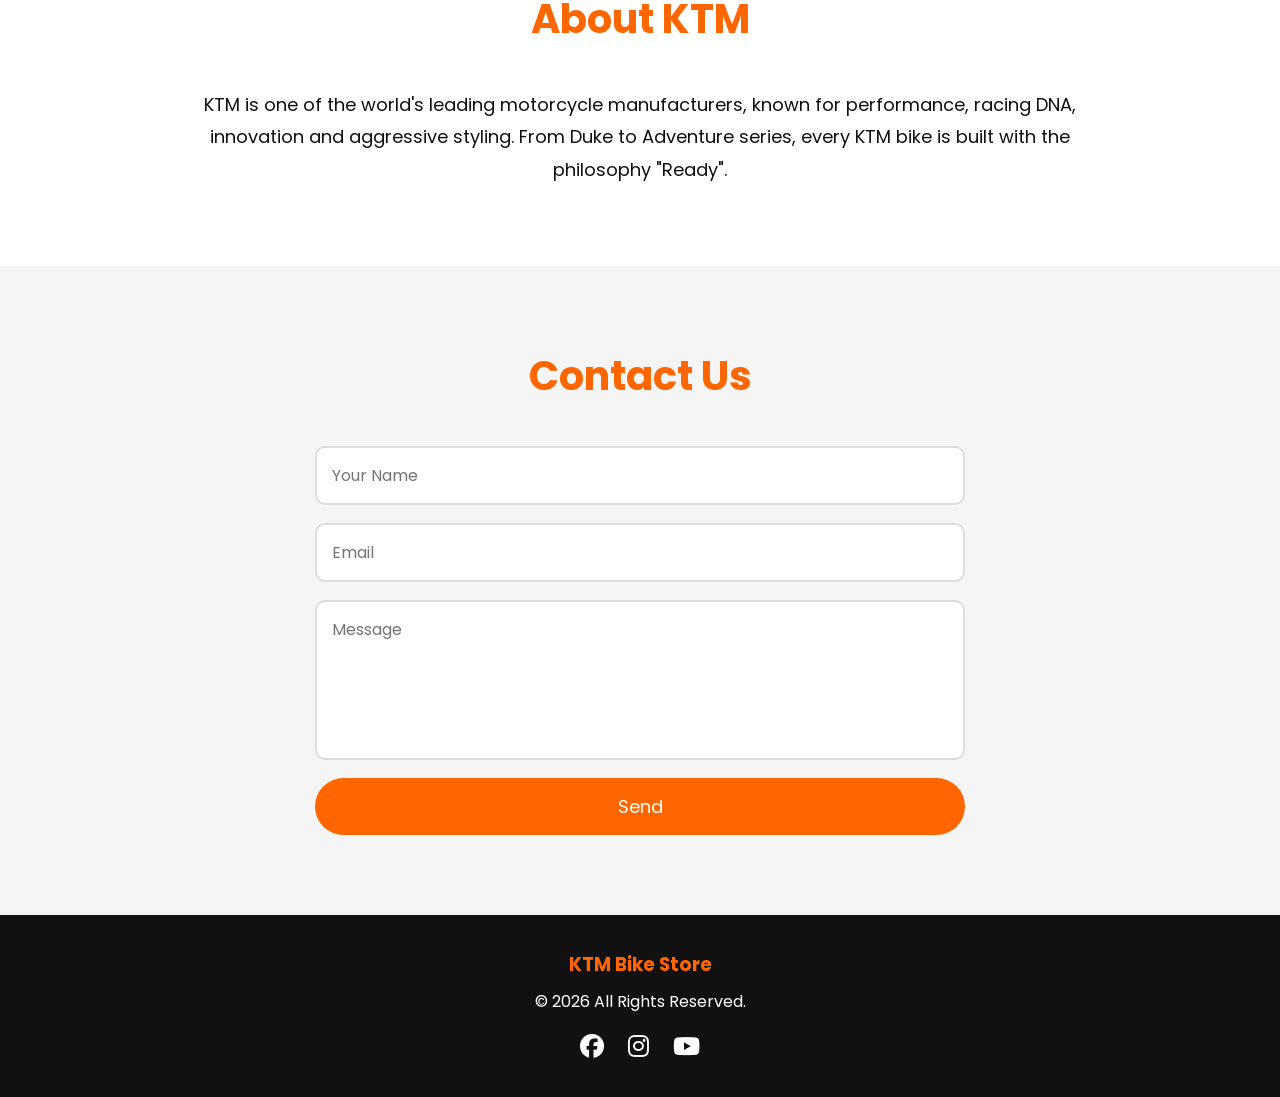
==== commit 85f4693e: "READY TO RACE -> Ready" ====
--- a/index.html
+++ b/index.html
@@ -273,7 +273,7 @@
 known for performance, racing DNA, innovation and aggressive styling.
 From Duke to Adventure series,
 every KTM bike is built with the philosophy
-"READY TO RACE".
+"Ready".
 
 </p>
 
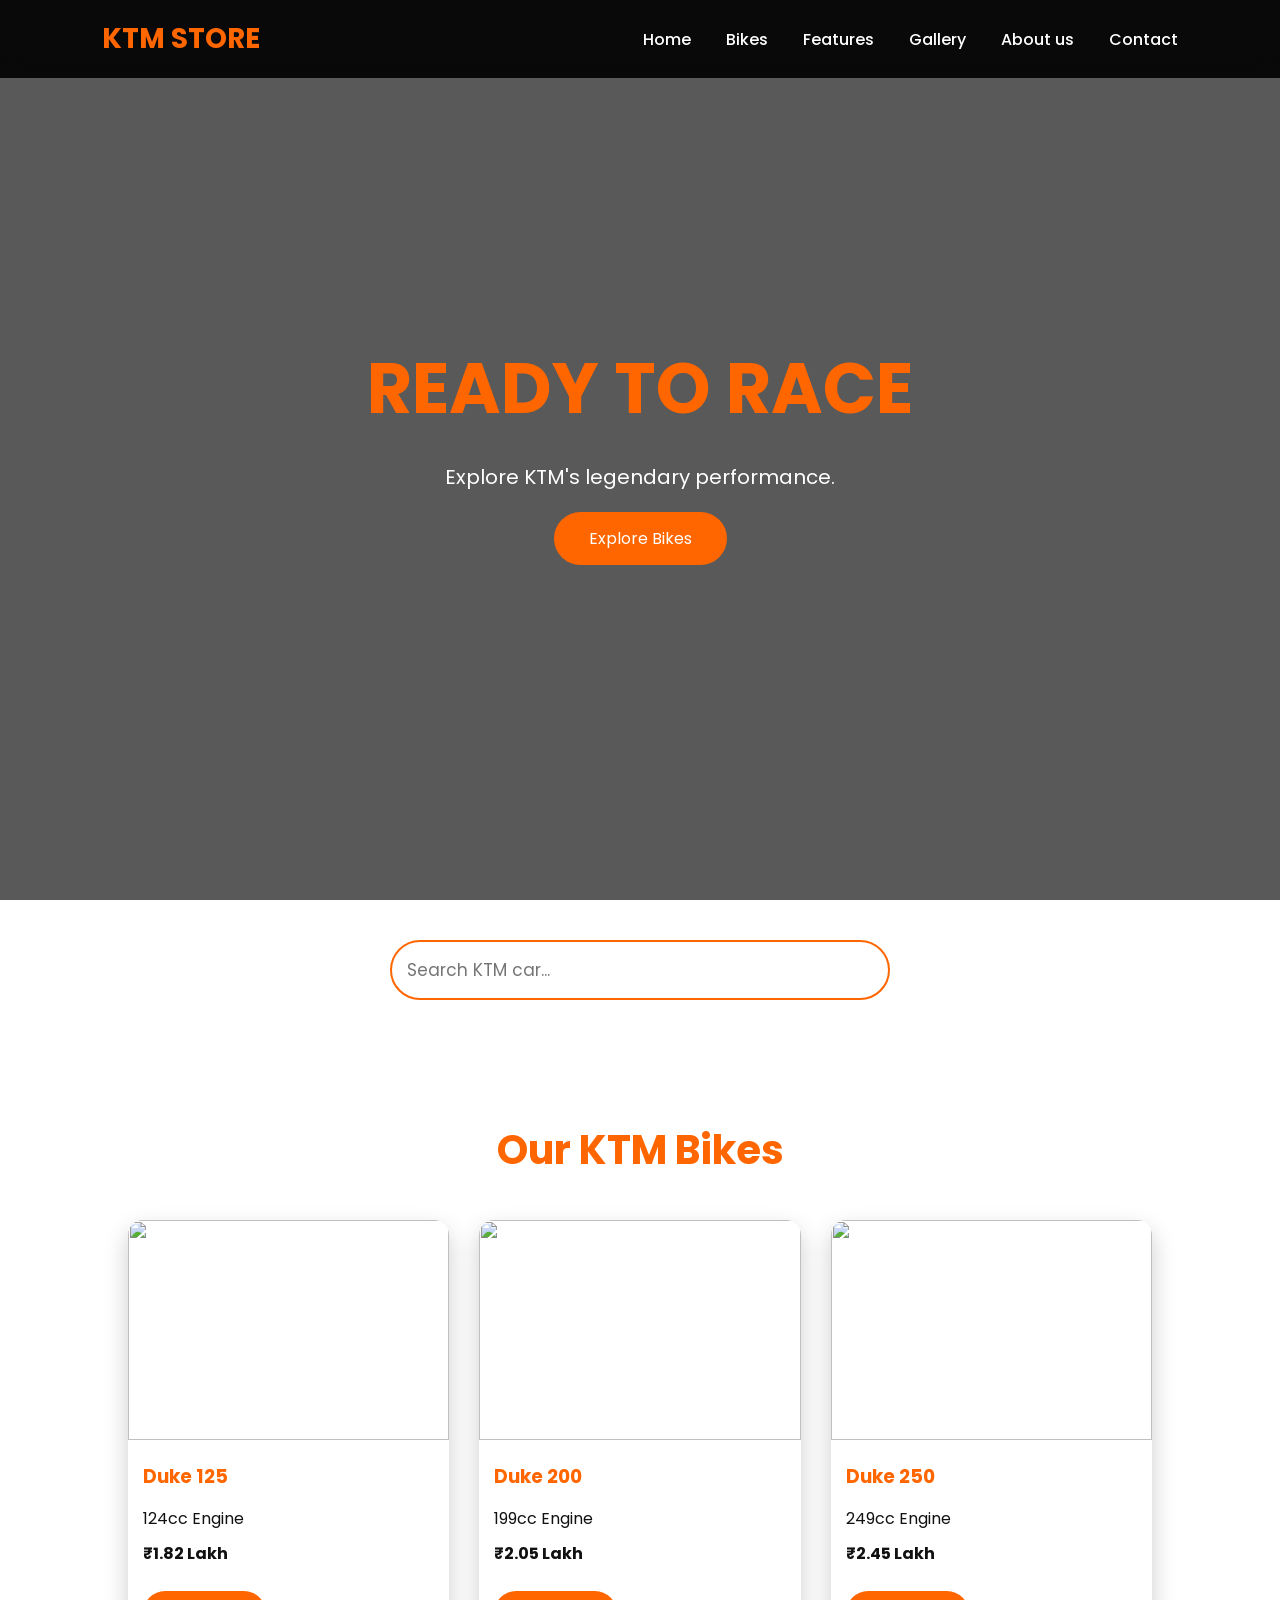
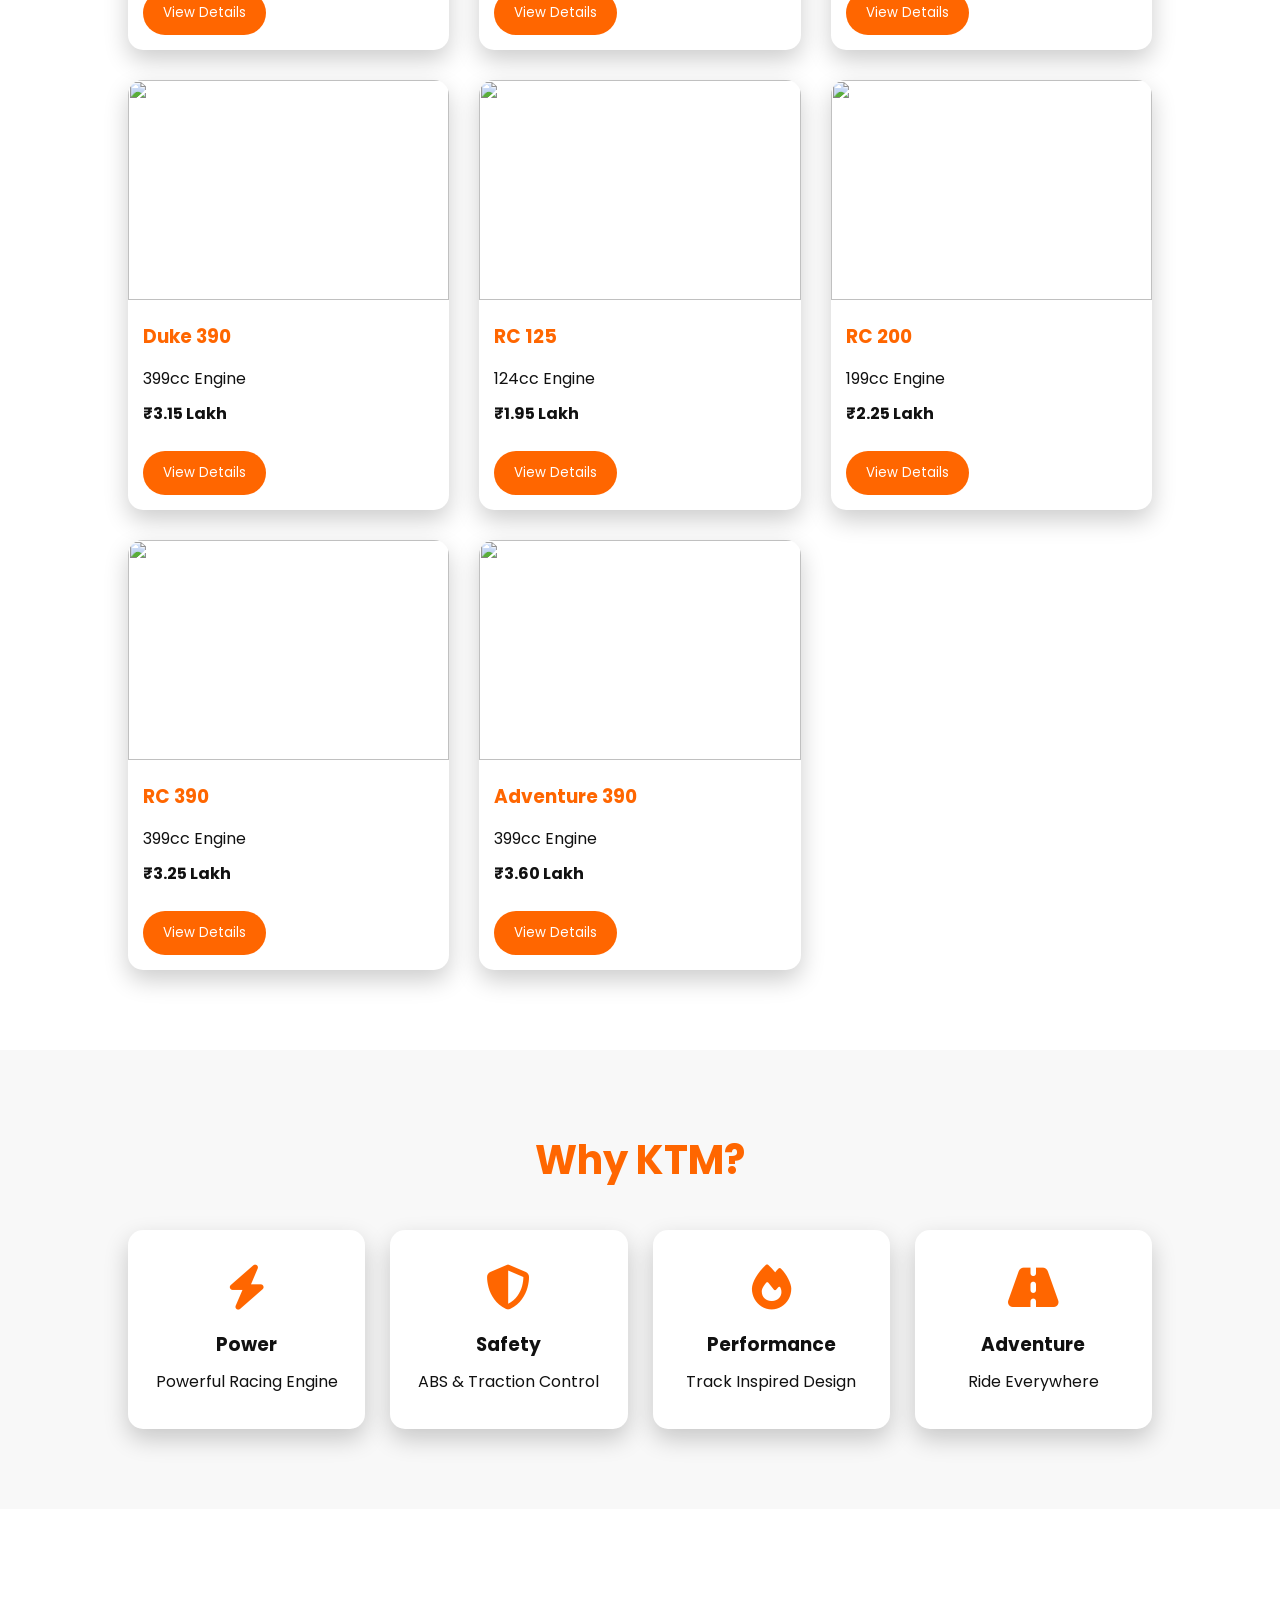
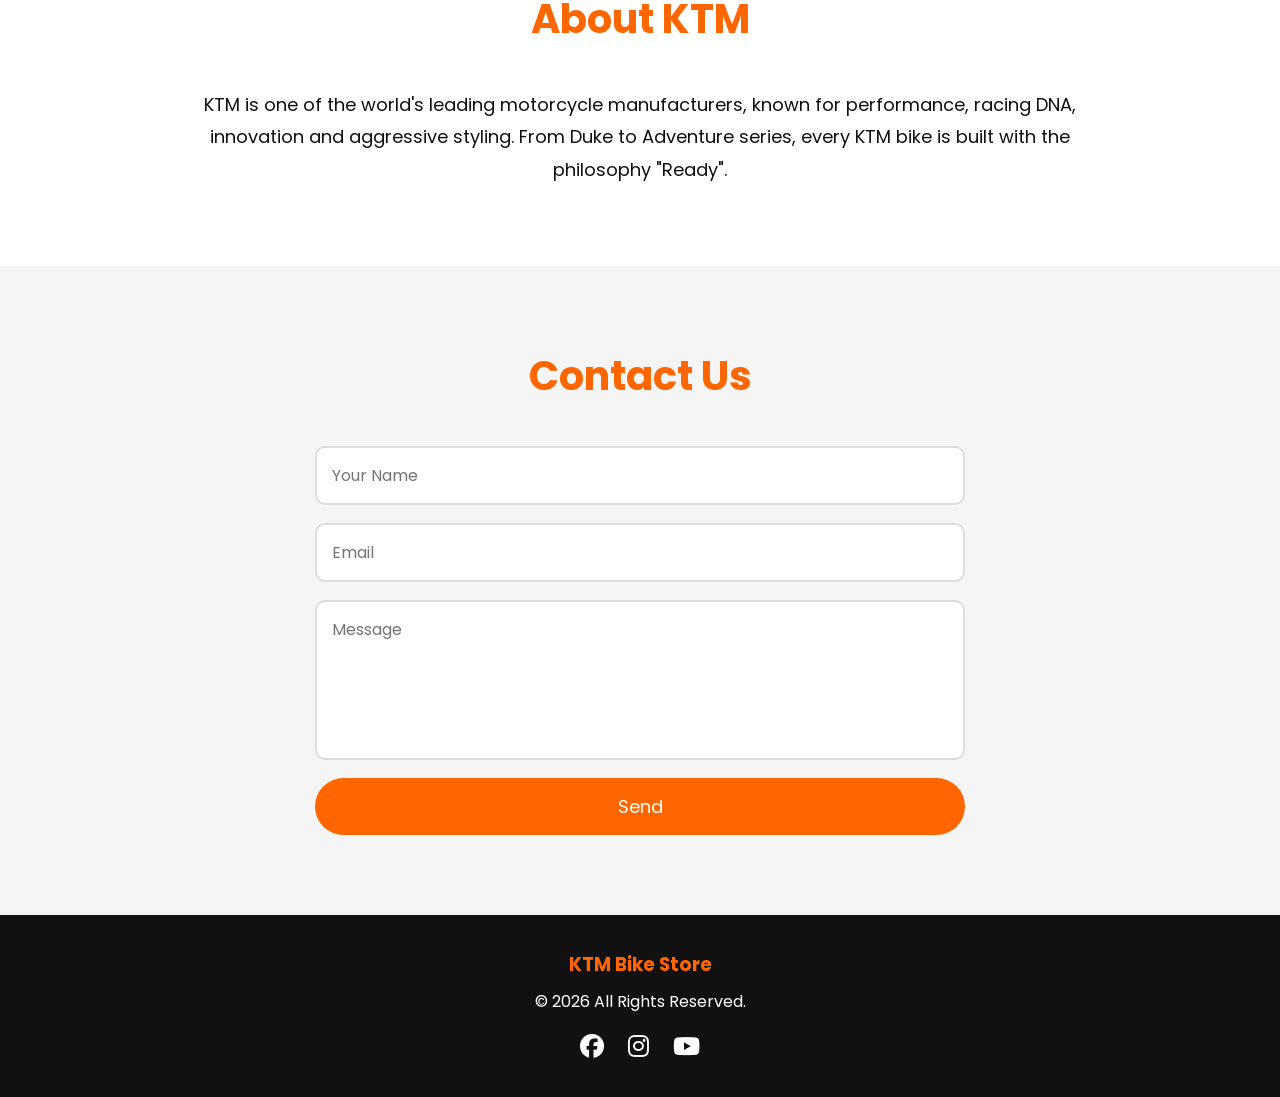
==== commit f8336ea4: "h1 tag" ====
--- a/index.html
+++ b/index.html
@@ -56,10 +56,10 @@
 
 <div class="overlay">
 
-<h1>ready</h1>
+<h1>ready to</h1>
 
 <p>
-Explore KTM's legendary motorcycles with aggressive styling and world-class performance.
+Explore KTM's legendary performance.
 </p>
 
 <a href="#bikes" class="btn">
